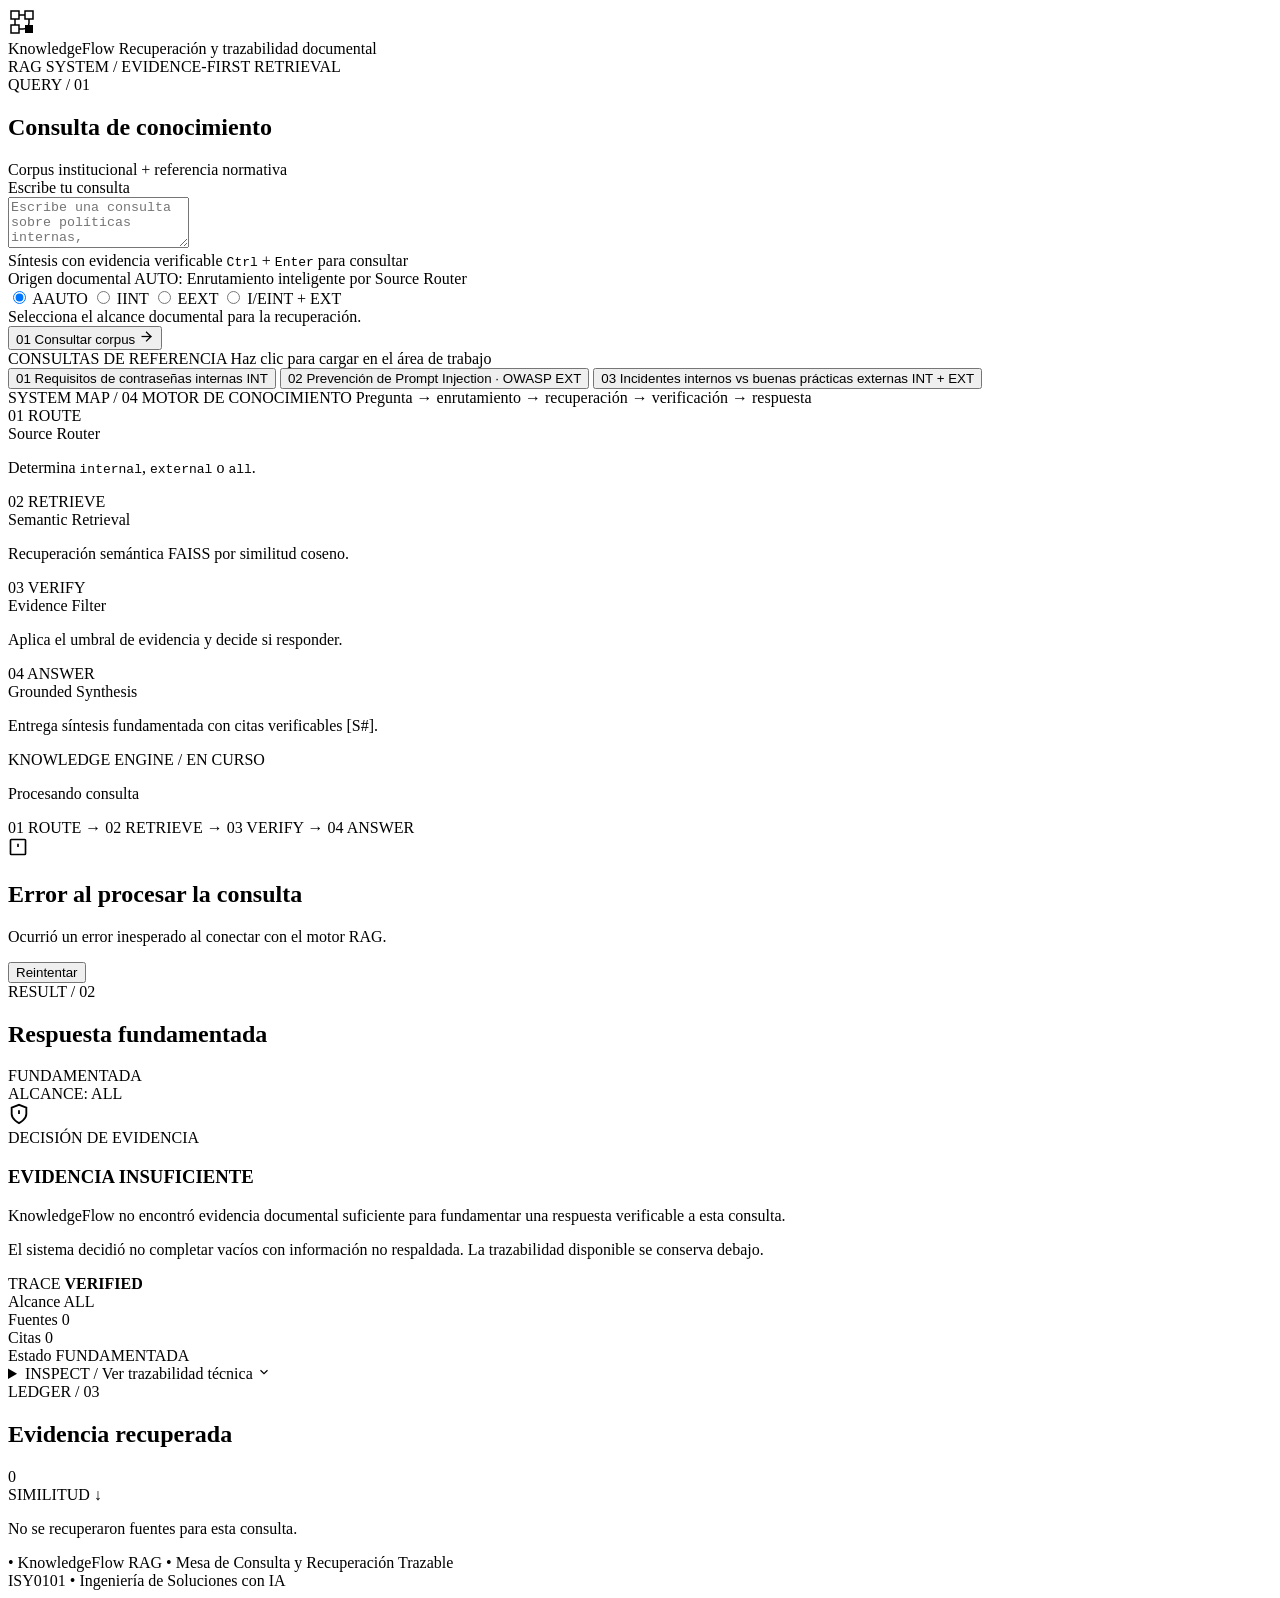
==== app/ui/static/index.html @ c3d69801 "chore: migrar KnowledgeFlow EP2 archivos 61-72" ====
<!DOCTYPE html>
<html lang="es">
<head>
  <meta charset="UTF-8">
  <meta name="viewport" content="width=device-width, initial-scale=1.0">
  <meta name="description" content="KnowledgeFlow RAG — Mesa de consulta y trazabilidad de conocimiento organizacional basada en evidencia y fuentes verificables.">
  <title>KnowledgeFlow RAG — Mesa de Consulta y Trazabilidad</title>
  <link rel="stylesheet" href="/static/styles.css">
  <link rel="preconnect" href="https://fonts.googleapis.com">
  <link rel="preconnect" href="https://fonts.gstatic.com" crossorigin>
  <link href="https://fonts.googleapis.com/css2?family=Inter:wght@400;500;600;700&family=JetBrains+Mono:wght@400;500;600;700&display=swap" rel="stylesheet">
</head>
<body>
  <!-- KnowledgeFlow identity masthead -->
  <header class="app-header">
    <div class="header-inner container">
      <div class="brand-group">
        <div class="brand-glyph" aria-hidden="true">
          <svg width="28" height="28" viewBox="0 0 28 28" fill="none" stroke="currentColor" stroke-width="1.5">
            <path d="M3 3h8v8H3zM17 3h8v8h-8zM3 17h8v8H3z"></path>
            <path d="M11 7h6M7 11v6M11 21h4a6 6 0 0 0 6-6v-4"></path>
            <path d="M17 17h8v8h-8z" fill="currentColor" stroke="none"></path>
          </svg>
        </div>
        <div class="brand-titles">
          <span class="brand-name">KnowledgeFlow</span>
          <span class="brand-sub">Recuperación y trazabilidad documental</span>
        </div>
      </div>

      <div class="header-connector" aria-hidden="true"></div>

      <div class="header-tags" aria-label="Identidad del sistema">
        <span class="tag-pill tag-pill-primary"><span class="system-signal" aria-hidden="true"></span>RAG SYSTEM</span>
        <span class="tag-divider">/</span>
        <span class="tag-pill">EVIDENCE-FIRST RETRIEVAL</span>
      </div>
    </div>
  </header>

  <main class="main-content container">
    <!-- Query Station Section -->
    <section class="station-card query-station" aria-labelledby="query-heading">
      <div class="station-header">
        <div class="station-idx-group">
          <span class="station-tag">QUERY / 01</span>
          <h1 id="query-heading" class="station-title">Consulta de conocimiento</h1>
        </div>
          <span class="station-meta-hint">Corpus institucional + referencia normativa</span>
      </div>

      <form id="query-form" class="station-form" novalidate>
        <div class="station-input-block">
          <label for="query-input" class="sr-only">Escribe tu consulta</label>
          <div class="textarea-container" data-label="DOCUMENT QUERY">
            <textarea
              id="query-input"
              name="query"
              rows="3"
              class="workbench-textarea"
              placeholder="Escribe una consulta sobre políticas internas, procedimientos operativos o estándares técnicos (ej. requisitos de contraseñas, gestión de incidentes, directivas OWASP/NIST)..."
              required
              aria-describedby="scope-selector-desc"
            ></textarea>
            <div class="textarea-footer">
              <span class="textarea-mode">Síntesis con evidencia verificable</span>
              <span class="keyboard-hint"><kbd>Ctrl</kbd> + <kbd>Enter</kbd> para consultar</span>
            </div>
          </div>
        </div>

        <div class="station-controls-row">
          <div class="provenance-selector-group" role="group" aria-labelledby="scope-label">
            <div class="selector-header">
              <span id="scope-label" class="selector-label">Origen documental</span>
              <span id="scope-legend" class="selector-legend">AUTO: Enrutamiento inteligente por Source Router</span>
            </div>
            <div class="provenance-segmented" id="scope-selector">
              <label class="provenance-option" title="Enrutamiento automático según la intención de la consulta">
                <input type="radio" name="source_scope" value="" checked data-legend="AUTO: Enrutamiento inteligente por Source Router">
                <span class="prov-seg-label"><span class="prov-marker" aria-hidden="true">A</span>AUTO</span>
              </label>
              <label class="provenance-option" title="Limitar búsqueda a políticas y procedimientos internos NovaTech">
                <input type="radio" name="source_scope" value="internal" data-legend="INT: Fuentes institucionales internas (NovaTech)">
                <span class="prov-seg-label prov-seg-int"><span class="prov-marker" aria-hidden="true">I</span>INT</span>
              </label>
              <label class="provenance-option" title="Limitar búsqueda a estándares y guías técnicas externas (OWASP, NIST)">
                <input type="radio" name="source_scope" value="external" data-legend="EXT: Referencias y normativas técnicas públicas">
                <span class="prov-seg-label prov-seg-ext"><span class="prov-marker" aria-hidden="true">E</span>EXT</span>
              </label>
              <label class="provenance-option" title="Recuperación balanceada dual (fuentes internas + externas)">
                <input type="radio" name="source_scope" value="all" data-legend="INT + EXT: Consulta comparativa integral">
                <span class="prov-seg-label"><span class="prov-marker prov-marker-split" aria-hidden="true">I/E</span>INT + EXT</span>
              </label>
            </div>
            <span id="scope-selector-desc" class="sr-only">Selecciona el alcance documental para la recuperación.</span>
          </div>

          <div class="submit-container">
            <button type="submit" id="submit-btn" class="workbench-btn-primary">
              <span class="btn-index" aria-hidden="true">01</span>
              <span class="btn-text">Consultar corpus</span>
              <svg class="btn-icon" width="15" height="15" viewBox="0 0 24 24" fill="none" stroke="currentColor" stroke-width="2" stroke-linecap="square" aria-hidden="true">
                <line x1="5" y1="12" x2="19" y2="12"></line>
                <polyline points="12 5 19 12 12 19"></polyline>
              </svg>
            </button>
          </div>
        </div>

        <!-- Reference Queries (Editorial List) -->
        <div class="reference-queries-section" aria-label="Consultas de referencia">
          <div class="ref-header">
            <span class="ref-title">CONSULTAS DE REFERENCIA</span>
            <span class="ref-desc">Haz clic para cargar en el área de trabajo</span>
          </div>
          <div class="ref-list" role="list">
            <button type="button" class="ref-item-btn" data-scope="internal" data-query="¿Qué requisitos deben cumplir las contraseñas internas?">
              <span class="ref-num">01</span>
              <span class="ref-text">Requisitos de contraseñas internas</span>
              <span class="ref-tag tag-int">INT</span>
            </button>
            <button type="button" class="ref-item-btn" data-scope="external" data-query="¿Cómo se previene Prompt Injection según OWASP?">
              <span class="ref-num">02</span>
              <span class="ref-text">Prevención de Prompt Injection · OWASP</span>
              <span class="ref-tag tag-ext">EXT</span>
            </button>
            <button type="button" class="ref-item-btn" data-scope="all" data-query="Compara el procedimiento interno de incidentes con buenas prácticas externas.">
              <span class="ref-num">03</span>
              <span class="ref-text">Incidentes internos vs buenas prácticas externas</span>
              <span class="ref-tag tag-all">INT + EXT</span>
            </button>
          </div>
        </div>
      </form>
    </section>

    <!-- Initial State: Knowledge Engine Architecture Guide -->
    <section id="pipeline-guide" class="pipeline-guide-section" aria-label="Arquitectura del Motor de Conocimiento">
      <div class="pipeline-header">
        <span class="pipeline-kicker">SYSTEM MAP / 04</span>
        <span class="pipeline-title">MOTOR DE CONOCIMIENTO</span>
        <span class="pipeline-summary">Pregunta → enrutamiento → recuperación → verificación → respuesta</span>
      </div>
      <div class="pipeline-steps-grid">
        <div class="pipe-step-card">
          <div class="pipe-step-idx"><span>01</span> ROUTE</div>
          <div class="pipe-step-name">Source Router</div>
          <p class="pipe-step-desc">Determina <code>internal</code>, <code>external</code> o <code>all</code>.</p>
        </div>
        <div class="pipe-step-card">
          <div class="pipe-step-idx"><span>02</span> RETRIEVE</div>
          <div class="pipe-step-name">Semantic Retrieval</div>
          <p class="pipe-step-desc">Recuperación semántica FAISS por similitud coseno.</p>
        </div>
        <div class="pipe-step-card">
          <div class="pipe-step-idx"><span>03</span> VERIFY</div>
          <div class="pipe-step-name">Evidence Filter</div>
          <p class="pipe-step-desc">Aplica el umbral de evidencia y decide si responder.</p>
        </div>
        <div class="pipe-step-card">
          <div class="pipe-step-idx"><span>04</span> ANSWER</div>
          <div class="pipe-step-name">Grounded Synthesis</div>
          <p class="pipe-step-desc">Entrega síntesis fundamentada con citas verificables [S#].</p>
        </div>
      </div>
    </section>

    <!-- Loading State Section -->
    <div id="loading-state" class="loading-state hidden" aria-live="polite">
      <div class="loading-banner">
        <div class="process-indicator">
          <div class="spinner-track">
            <div class="spinner-bar"></div>
          </div>
        </div>
        <div class="loading-content">
          <p class="loading-eyebrow">KNOWLEDGE ENGINE / EN CURSO</p>
          <p class="loading-title">Procesando consulta</p>
          <div class="process-steps" aria-hidden="true">
            <span class="p-step">01 ROUTE</span>
            <span class="p-arrow">→</span>
            <span class="p-step">02 RETRIEVE</span>
            <span class="p-arrow">→</span>
            <span class="p-step">03 VERIFY</span>
            <span class="p-arrow">→</span>
            <span class="p-step">04 ANSWER</span>
          </div>
        </div>
      </div>
    </div>

    <!-- Error State Section -->
    <div id="error-state" class="error-state hidden" role="alert" aria-live="assertive">
      <div class="error-banner">
        <div class="error-icon" aria-hidden="true">
          <svg width="20" height="20" viewBox="0 0 24 24" fill="none" stroke="currentColor" stroke-width="2">
            <rect x="3" y="3" width="18" height="18" rx="1"></rect>
            <line x1="12" y1="8" x2="12" y2="12"></line>
            <line x1="12" y1="16" x2="12.01" y2="16"></line>
          </svg>
        </div>
        <div class="error-body">
          <h2 id="error-title" class="error-title">Error al procesar la consulta</h2>
          <p id="error-message" class="error-message">Ocurrió un error inesperado al conectar con el motor RAG.</p>
        </div>
        <button type="button" id="retry-btn" class="workbench-btn-secondary">Reintentar</button>
      </div>
    </div>

    <!-- Results Workspace (Answer & Evidence Ledger) -->
    <section id="results-area" class="results-layout hidden" aria-live="polite">
      
      <!-- Column 1: Grounded Answer & Traceability Strip -->
      <div class="answer-column">
        <div class="station-card answer-card">
          <div class="station-header result-header">
            <div class="header-title-group">
              <span class="station-tag">RESULT / 02</span>
              <h2 class="station-title" id="answer-heading">Respuesta fundamentada</h2>
              <span id="grounding-status-pill" class="status-pill status-grounded">FUNDAMENTADA</span>
            </div>
            <div class="header-meta">
              <span id="scope-badge" class="scope-tag">ALCANCE: ALL</span>
            </div>
          </div>

          <!-- Answer Body -->
          <div class="answer-body">
            <!-- Normal grounded response -->
            <div id="answer-content" class="answer-text"></div>

            <!-- Abstention state box -->
            <div id="abstention-box" class="abstention-box hidden" role="status">
              <div class="abstention-icon" aria-hidden="true">
                <svg width="22" height="22" viewBox="0 0 24 24" fill="none" stroke="currentColor" stroke-width="2">
                  <path d="M12 22s8-4 8-10V5l-8-3-8 3v7c0 6 8 10 8 10z"></path>
                  <line x1="12" y1="8" x2="12" y2="12"></line>
                  <line x1="12" y1="16" x2="12.01" y2="16"></line>
                </svg>
              </div>
              <div class="abstention-details">
                <span class="abstention-kicker">DECISIÓN DE EVIDENCIA</span>
                <h3 class="abstention-title">EVIDENCIA INSUFICIENTE</h3>
                <p class="abstention-text">
                  KnowledgeFlow no encontró evidencia documental suficiente para fundamentar una respuesta verificable a esta consulta.
                </p>
                <p class="abstention-policy">
                  El sistema decidió no completar vacíos con información no respaldada. La trazabilidad disponible se conserva debajo.
                </p>
              </div>
            </div>
          </div>

          <!-- Traceability Strip -->
          <div class="traceability-strip" aria-label="Resumen de trazabilidad">
            <div class="trace-stamp" aria-hidden="true">
              <span>TRACE</span>
              <strong id="trace-stamp-state">VERIFIED</strong>
            </div>
            <div class="trace-item">
              <span class="trace-label">Alcance</span>
              <span id="trace-scope" class="trace-value">ALL</span>
            </div>
            <div class="trace-divider"></div>
            <div class="trace-item">
              <span class="trace-label">Fuentes</span>
              <span id="trace-sources-count" class="trace-value">0</span>
            </div>
            <div class="trace-divider"></div>
            <div class="trace-item">
              <span class="trace-label">Citas</span>
              <span id="trace-citations-count" class="trace-value">0</span>
            </div>
            <div class="trace-divider"></div>
            <div class="trace-item">
              <span class="trace-label">Estado</span>
              <span id="trace-grounded-state" class="trace-value state-grounded">FUNDAMENTADA</span>
            </div>
          </div>

          <!-- Technical Traceability Collapsible -->
          <details class="technical-details">
            <summary class="technical-summary">
              <span class="technical-summary-copy"><span class="technical-prefix">INSPECT /</span> Ver trazabilidad técnica</span>
              <svg class="details-chevron" width="14" height="14" viewBox="0 0 24 24" fill="none" stroke="currentColor" stroke-width="2">
                <polyline points="6 9 12 15 18 9"></polyline>
              </svg>
            </summary>
            <div class="technical-body">
              <div class="tech-table-wrapper">
                <table class="tech-table">
                  <thead>
                    <tr>
                      <th scope="col">Parámetro</th>
                      <th scope="col">Valor Retornado</th>
                    </tr>
                  </thead>
                  <tbody id="tech-table-body">
                    <!-- Populated dynamically with safe text nodes -->
                  </tbody>
                </table>
              </div>
              <div class="tech-raw-wrapper">
                <span class="tech-raw-label">QueryResponse JSON crudo:</span>
                <pre class="tech-raw-json"><code id="tech-json-content"></code></pre>
              </div>
            </div>
          </details>
        </div>
      </div>

      <!-- Column 2: Evidence Ledger -->
      <aside class="evidence-column" aria-labelledby="evidence-heading">
        <div class="station-card evidence-card">
          <div class="station-header evidence-header">
            <div class="header-title-group">
              <span class="station-tag">LEDGER / 03</span>
              <h2 id="evidence-heading" class="station-title">Evidencia recuperada</h2>
              <span id="evidence-count-badge" class="count-badge">0</span>
            </div>
            <span class="evidence-hint">SIMILITUD ↓</span>
          </div>

          <div class="evidence-body">
            <div id="evidence-list" class="evidence-list" role="list">
              <!-- Evidence items populated dynamically -->
            </div>
            <div id="evidence-empty" class="evidence-empty hidden">
              <p>No se recuperaron fuentes para esta consulta.</p>
            </div>
          </div>
        </div>
      </aside>

    </section>
  </main>

  <footer class="app-footer">
    <div class="container footer-inner">
      <div class="footer-brand">
        <span class="footer-mark">&bull;</span>
        <span class="footer-copy">KnowledgeFlow RAG &bull; Mesa de Consulta y Recuperación Trazable</span>
      </div>
      <span class="footer-meta">ISY0101 &bull; Ingeniería de Soluciones con IA</span>
    </div>
  </footer>

  <script src="/static/app.js"></script>
</body>
</html>
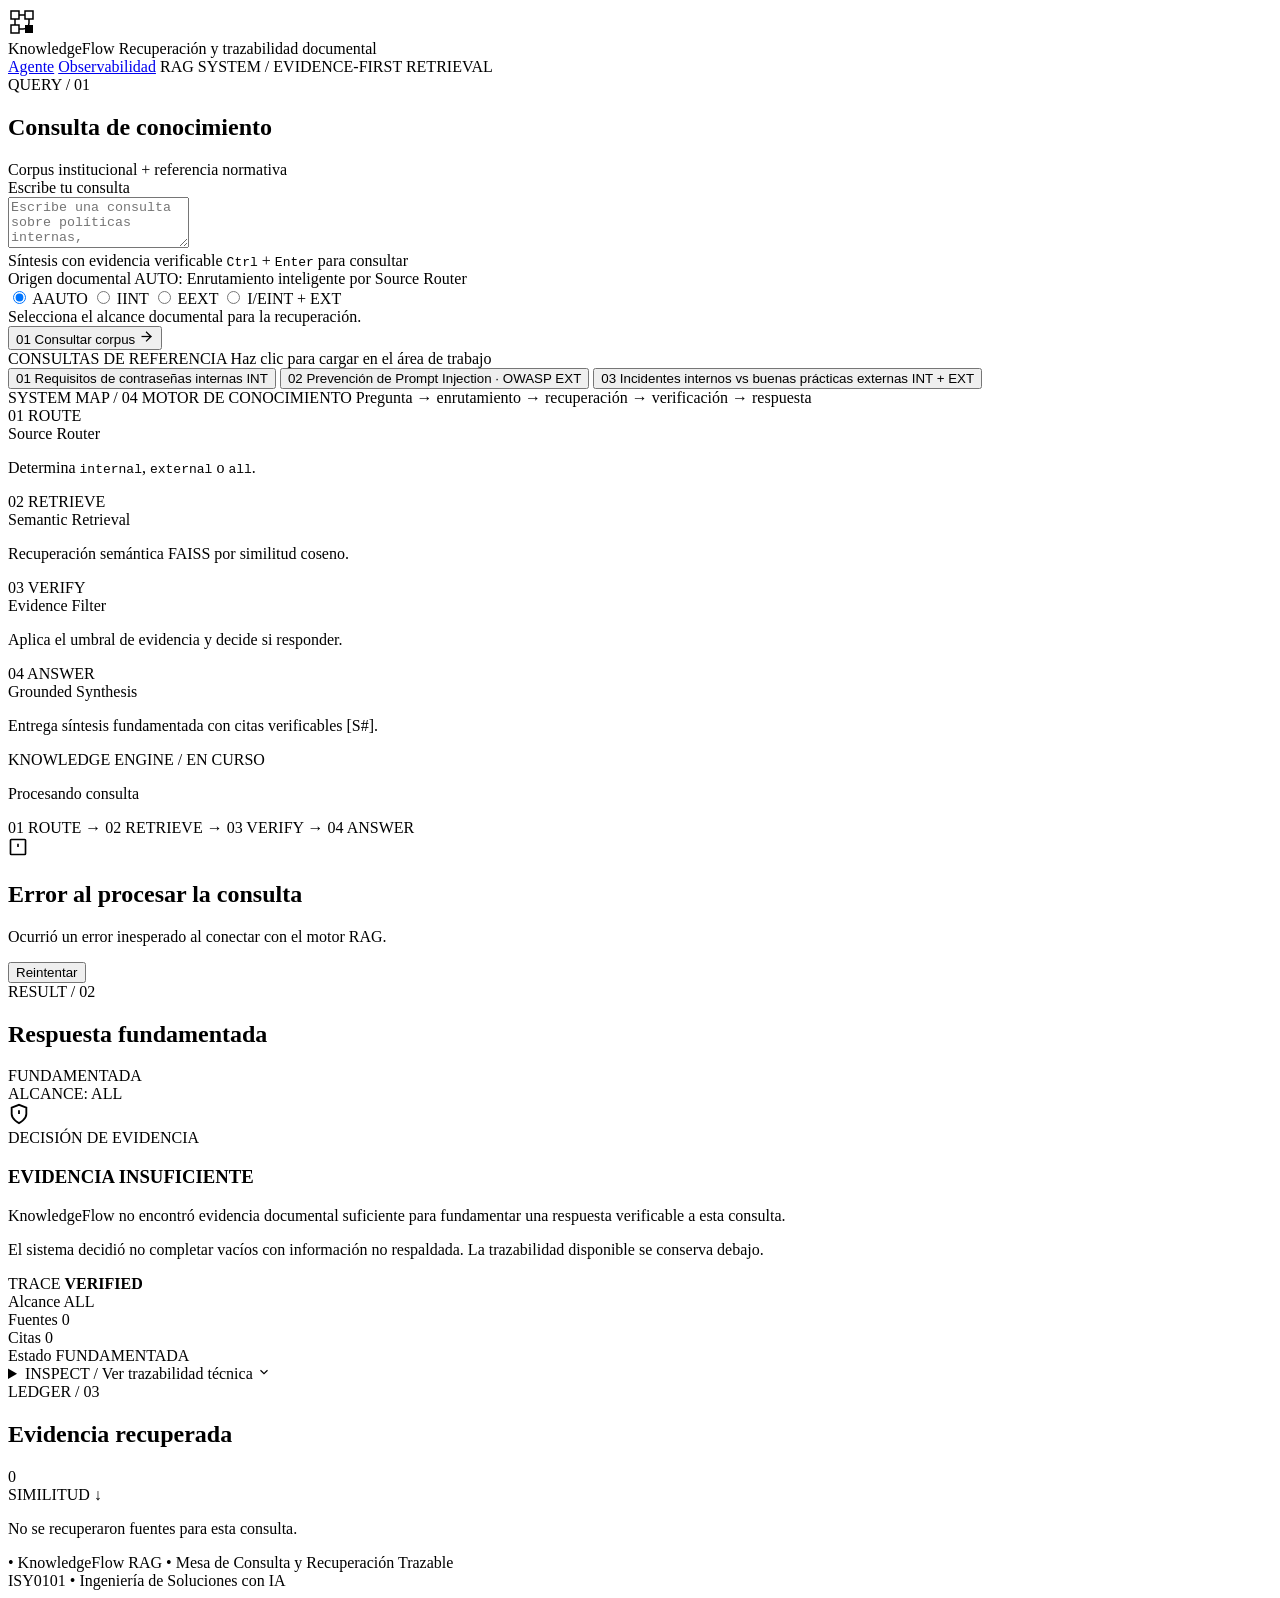
==== commit be6df04a: "feat(ep3): respaldar avances verificados M1-M5 (observabilidad, dashboard y benchmark offline)" ====
--- a/app/ui/static/index.html
+++ b/app/ui/static/index.html
@@ -31,6 +31,8 @@
       <div class="header-connector" aria-hidden="true"></div>
 
       <div class="header-tags" aria-label="Identidad del sistema">
+        <a class="tag-pill" href="/agent">Agente</a>
+        <a class="tag-pill" href="/dashboard">Observabilidad</a>
         <span class="tag-pill tag-pill-primary"><span class="system-signal" aria-hidden="true"></span>RAG SYSTEM</span>
         <span class="tag-divider">/</span>
         <span class="tag-pill">EVIDENCE-FIRST RETRIEVAL</span>
